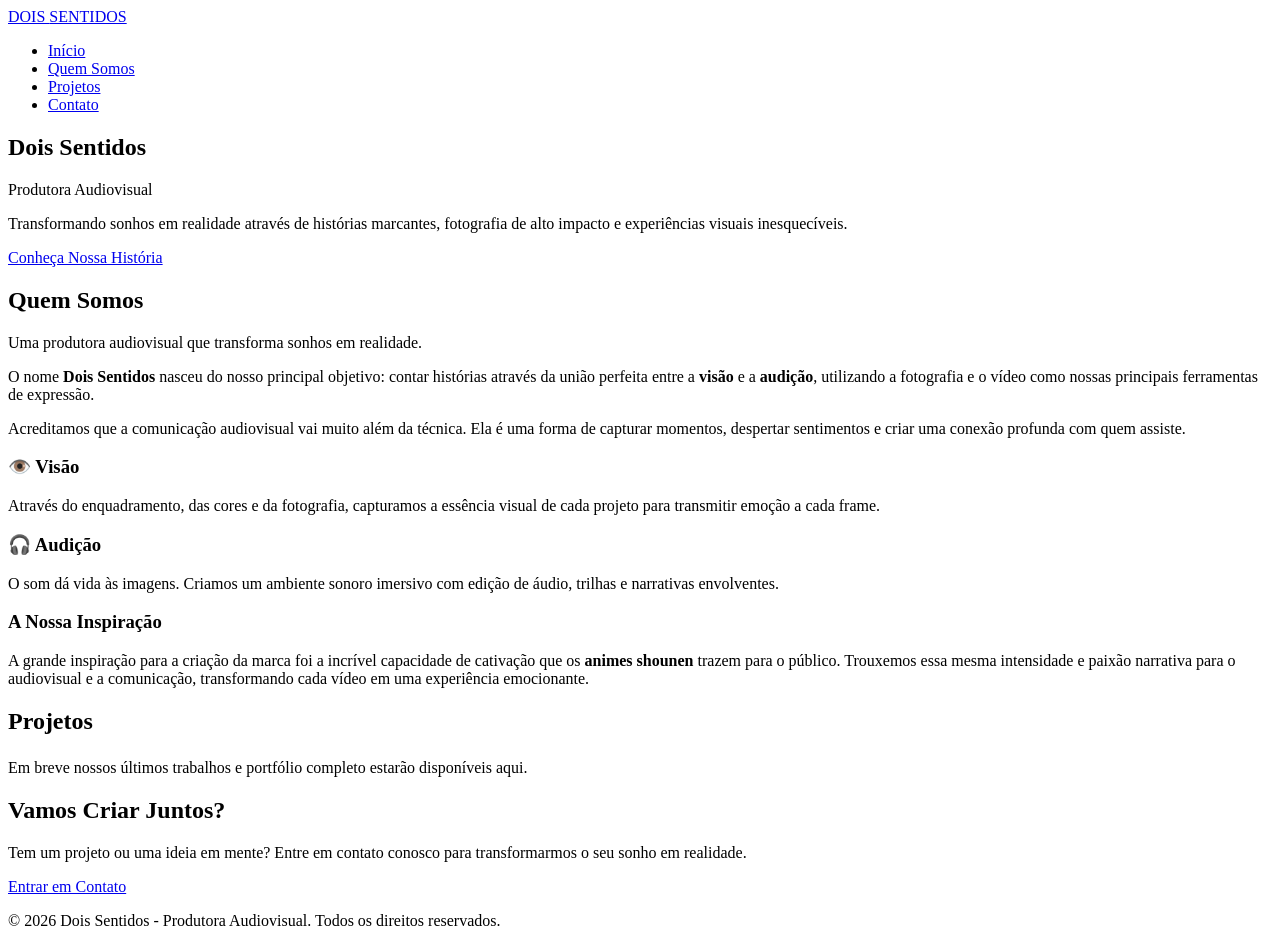
==== index.html @ 5d91cd1f "Add files via upload" ====
<!DOCTYPE html>
<html lang="pt-BR">
<head>
    <meta charset="UTF-8">
    <meta name="viewport" content="width=device-width, initial-scale=1.0">
    <title>Dois Sentidos - Produtora Audiovisual</title>
    
    <!-- Tipografia Cinematográfica -->
    <link rel="preconnect" href="https://fonts.googleapis.com">
    <link rel="preconnect" href="https://fonts.gstatic.com" crossorigin>
    <link href="https://fonts.googleapis.com/css2?family=Cinzel:wght@600;800&family=Plus+Jakarta+Sans:wght@300;400;600;700&display=swap" rel="stylesheet">


    <!-- Cabeçalho / Navegação -->
    <header>
        <a href="#home" class="logo" aria-label="Dois Sentidos - Página inicial">DOIS <span>SENTIDOS</span></a>
        <nav>
            <ul>
                <li><a href="#home">Início</a></li>
                <li><a href="#quem-somos">Quem Somos</a></li>
                <li><a href="#projetos">Projetos</a></li>
                <li><a href="#contato">Contato</a></li>
            </ul>
        </nav>
    </header>

    <!-- Seção Principal (Hero) -->
    <section id="home" class="hero">
        <h1>Dois Sentidos</h1>
        <p class="subtitle">Produtora Audiovisual</p>
        <p class="description">
            Transformando sonhos em realidade através de histórias marcantes, fotografia de alto impacto e experiências visuais inesquecíveis.
        </p>
        <a href="#quem-somos" class="btn">Conheça Nossa História</a>
    </section>

    <!-- Seção Quem Somos -->
    <section id="quem-somos" class="section">
        <h2 class="section-title">Quem Somos</h2>
        
        <div class="about-grid">
            <div class="about-text">
                <p class="about-highlight">
                    Uma produtora audiovisual que transforma sonhos em realidade.
                </p>
                <p>
                    O nome <strong>Dois Sentidos</strong> nasceu do nosso principal objetivo: contar histórias através da união perfeita entre a <strong>visão</strong> e a <strong>audição</strong>, utilizando a fotografia e o vídeo como nossas principais ferramentas de expressão.
                </p>
                <p>
                    Acreditamos que a comunicação audiovisual vai muito além da técnica. Ela é uma forma de capturar momentos, despertar sentimentos e criar uma conexão profunda com quem assiste.
                </p>
            </div>

            <div class="senses-cards">
                <div class="sense-card">
                    <h3>👁️ Visão</h3>
                    <p>Através do enquadramento, das cores e da fotografia, capturamos a essência visual de cada projeto para transmitir emoção a cada frame.</p>
                </div>
                <div class="sense-card">
                    <h3>🎧 Audição</h3>
                    <p>O som dá vida às imagens. Criamos um ambiente sonoro imersivo com edição de áudio, trilhas e narrativas envolventes.</p>
                </div>
            </div>
        </div>

        <!-- Bloco de Inspiração -->
        <div class="inspiration-box">
            <h3>A Nossa Inspiração</h3>
            <p>
                A grande inspiração para a criação da marca foi a incrível capacidade de cativação que os <strong>animes shounen</strong> trazem para o público. Trouxemos essa mesma intensidade e paixão narrativa para o audiovisual e a comunicação, transformando cada vídeo em uma experiência emocionante.
            </p>
        </div>
    </section>

    <!-- Seção Projetos -->
    <section id="projetos" class="section">
        <h2 class="section-title">Projetos</h2>
        <p style="color: var(--text-muted); margin-top: 1.5rem;">
            Em breve nossos últimos trabalhos e portfólio completo estarão disponíveis aqui.
        </p>
    </section>

    <!-- Seção Contato -->
    <section id="contato" class="section contact">
        <h2 class="section-title">Vamos Criar Juntos?</h2>
        <p>Tem um projeto ou uma ideia em mente? Entre em contato conosco para transformarmos o seu sonho em realidade.</p>
        <a href="contato2.html" target="_blank" rel="noopener noreferrer" class="btn">Entrar em Contato</a>
    </section>

    <!-- Rodapé -->
    <footer>
        <p>&copy; 2026 Dois Sentidos - Produtora Audiovisual. Todos os direitos reservados.</p>
    </footer>

</body>
</html>
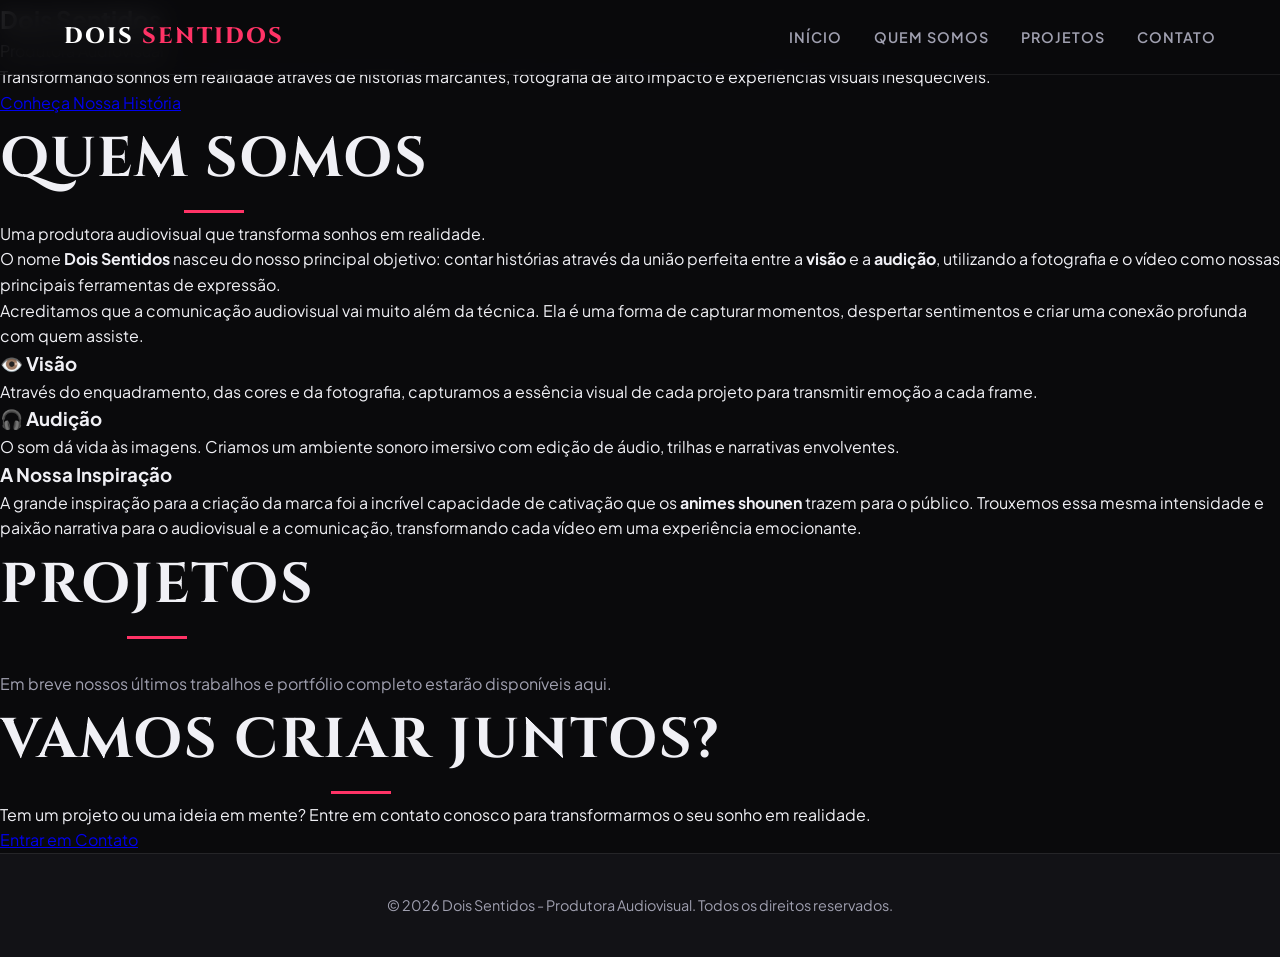
==== commit dd69c3c3: "Update index.html" ====
--- a/index.html
+++ b/index.html
@@ -4,7 +4,7 @@
     <meta charset="UTF-8">
     <meta name="viewport" content="width=device-width, initial-scale=1.0">
     <title>Dois Sentidos - Produtora Audiovisual</title>
-    
+    <link rel="stylesheet" href="style.css">
     <!-- Tipografia Cinematográfica -->
     <link rel="preconnect" href="https://fonts.googleapis.com">
     <link rel="preconnect" href="https://fonts.gstatic.com" crossorigin>
@@ -93,4 +93,5 @@
     </footer>
 
 </body>
-</html>+
+</html>
--- a/style.css
+++ b/style.css
@@ -0,0 +1,463 @@
+:root {
+    --bg-dark: #0a0a0c;
+    --bg-card: #121216;
+    --bg-modal: #16161c;
+    --accent: #ff3366;
+    --accent-glow: rgba(255, 51, 102, 0.35);
+    --text-main: #f0f0f5;
+    --text-muted: #a0a0b0;
+    --border: rgba(255, 255, 255, 0.08);
+    --font-heading: 'Cinzel', serif;
+    --font-body: 'Plus Jakarta Sans', sans-serif;
+}
+
+* {
+    margin: 0;
+    padding: 0;
+    box-sizing: border-box;
+}
+
+html {
+    scroll-behavior: smooth;
+}
+
+body {
+    background-color: var(--bg-dark);
+    color: var(--text-main);
+    font-family: var(--font-body);
+    line-height: 1.6;
+    overflow-x: hidden;
+}
+
+header {
+    position: fixed;
+    top: 0;
+    width: 100%;
+    z-index: 1000;
+    background: rgba(10, 10, 12, 0.85);
+    backdrop-filter: blur(12px);
+    border-bottom: 1px solid var(--border);
+    padding: 1.2rem 5%;
+    display: flex;
+    justify-content: space-between;
+    align-items: center;
+}
+
+.logo {
+    font-family: var(--font-heading);
+    font-size: 1.4rem;
+    font-weight: 800;
+    letter-spacing: 2px;
+    color: #fff;
+    text-decoration: none;
+}
+
+.logo span {
+    color: var(--accent);
+}
+
+nav ul {
+    display: flex;
+    list-style: none;
+    gap: 2rem;
+}
+
+nav a {
+    color: var(--text-muted);
+    text-decoration: none;
+    font-size: 0.9rem;
+    font-weight: 600;
+    transition: all 0.3s ease;
+    text-transform: uppercase;
+    letter-spacing: 1px;
+}
+
+nav a:hover, nav a.active {
+    color: var(--accent);
+}
+
+.portfolio-hero {
+    padding: 10rem 5% 3rem;
+    text-align: center;
+    background: radial-gradient(circle at center, rgba(255, 51, 102, 0.12) 0%, rgba(10, 10, 12, 1) 70%);
+}
+
+.section-title {
+    font-family: var(--font-heading);
+    font-size: clamp(2.2rem, 5vw, 3.5rem);
+    margin-bottom: 1rem;
+    position: relative;
+    display: inline-block;
+    text-transform: uppercase;
+    letter-spacing: 2px;
+}
+
+.section-title::after {
+    content: '';
+    position: absolute;
+    left: 50%;
+    transform: translateX(-50%);
+    bottom: -8px;
+    width: 60px;
+    height: 3px;
+    background: var(--accent);
+}
+
+.portfolio-subtitle {
+    color: var(--text-muted);
+    max-width: 650px;
+    margin: 1.5rem auto 0;
+    font-size: 1.1rem;
+}
+
+/* Seção de Vídeos Promocionais */
+.promo-section {
+    padding: 2rem 5% 4rem;
+    max-width: 1400px;
+    margin: 0 auto;
+}
+
+.promo-grid {
+    display: grid;
+    grid-template-columns: repeat(auto-fit, minmax(480px, 1fr));
+    gap: 2.5rem;
+    margin-top: 2.5rem;
+}
+
+.promo-card {
+    background: var(--bg-card);
+    border: 1px solid var(--border);
+    border-radius: 16px;
+    overflow: hidden;
+    transition: all 0.4s ease;
+    display: flex;
+    flex-direction: column;
+}
+
+.promo-card:hover {
+    border-color: var(--accent);
+    box-shadow: 0 15px 40px rgba(0, 0, 0, 0.6), 0 0 25px rgba(255, 51, 102, 0.2);
+    transform: translateY(-5px);
+}
+
+.promo-video-wrapper {
+    position: relative;
+    width: 100%;
+    aspect-ratio: 16 / 9;
+    background: #000;
+}
+
+.promo-video-wrapper iframe {
+    width: 100%;
+    height: 100%;
+    border: none;
+}
+
+.promo-video-wrapper video {
+    width: 100%;
+    height: 100%;
+    object-fit: cover;
+}
+
+.promo-info {
+    padding: 2rem;
+}
+
+.promo-title {
+    font-family: var(--font-heading);
+    font-size: 1.3rem;
+    margin-bottom: 0.5rem;
+    color: #fff;
+}
+
+.promo-desc {
+    color: var(--text-muted);
+    font-size: 0.95rem;
+    line-height: 1.6;
+}
+
+.filter-container {
+    display: flex;
+    justify-content: center;
+    flex-wrap: wrap;
+    gap: 1rem;
+    padding: 2rem 5% 3rem;
+    max-width: 1100px;
+    margin: 0 auto;
+}
+
+.filter-btn {
+    background: var(--bg-card);
+    border: 1px solid var(--border);
+    color: var(--text-muted);
+    padding: 0.7rem 1.5rem;
+    border-radius: 50px;
+    cursor: pointer;
+    font-family: var(--font-body);
+    font-weight: 600;
+    font-size: 0.9rem;
+    transition: all 0.3s ease;
+}
+
+.filter-btn:hover, .filter-btn.active {
+    background: var(--accent);
+    border-color: var(--accent);
+    color: #fff;
+    box-shadow: 0 0 20px var(--accent-glow);
+    transform: translateY(-2px);
+}
+
+.portfolio-grid {
+    display: grid;
+    grid-template-columns: repeat(auto-fill, minmax(360px, 1fr));
+    gap: 2.5rem;
+    padding: 0 5% 6rem;
+    max-width: 1400px;
+    margin: 0 auto;
+}
+
+.project-card {
+    background: var(--bg-card);
+    border: 1px solid var(--border);
+    border-radius: 16px;
+    overflow: hidden;
+    transition: all 0.4s cubic-bezier(0.165, 0.84, 0.44, 1);
+    display: flex;
+    flex-direction: column;
+}
+
+.project-card:hover {
+    transform: translateY(-8px);
+    border-color: var(--accent);
+    box-shadow: 0 10px 30px rgba(0, 0, 0, 0.5), 0 0 20px rgba(255, 51, 102, 0.15);
+}
+
+.project-thumbnail {
+    position: relative;
+    width: 100%;
+    height: 220px;
+    overflow: hidden;
+    background: #1a1a22;
+}
+
+.project-thumbnail img {
+    width: 100%;
+    height: 100%;
+    object-fit: cover;
+    transition: transform 0.6s ease;
+}
+
+.project-card:hover .project-thumbnail img {
+    transform: scale(1.08);
+}
+
+.project-category-badge {
+    position: absolute;
+    top: 15px;
+    left: 15px;
+    background: rgba(10, 10, 12, 0.8);
+    backdrop-filter: blur(8px);
+    border: 1px solid var(--border);
+    color: var(--accent);
+    padding: 0.3rem 0.9rem;
+    border-radius: 20px;
+    font-size: 0.75rem;
+    font-weight: 700;
+    text-transform: uppercase;
+    letter-spacing: 1px;
+    z-index: 2;
+}
+
+.project-info {
+    padding: 2rem;
+    display: flex;
+    flex-direction: column;
+    flex-grow: 1;
+}
+
+.project-title {
+    font-family: var(--font-heading);
+    font-size: 1.35rem;
+    margin-bottom: 0.8rem;
+    color: var(--text-main);
+}
+
+.project-description {
+    color: var(--text-muted);
+    font-size: 0.95rem;
+    margin-bottom: 1.5rem;
+    flex-grow: 1;
+    line-height: 1.6;
+}
+
+.btn-detail {
+    align-self: flex-start;
+    background: transparent;
+    color: var(--accent);
+    border: 1px solid var(--accent);
+    padding: 0.6rem 1.4rem;
+    border-radius: 30px;
+    font-weight: 600;
+    font-size: 0.85rem;
+    cursor: pointer;
+    transition: all 0.3s ease;
+    text-decoration: none;
+    letter-spacing: 0.5px;
+}
+
+.btn-detail:hover {
+    background: var(--accent);
+    color: #fff;
+    box-shadow: 0 0 15px var(--accent-glow);
+}
+
+.modal-overlay {
+    position: fixed;
+    top: 0;
+    left: 0;
+    width: 100%;
+    height: 100%;
+    background: rgba(5, 5, 7, 0.85);
+    backdrop-filter: blur(10px);
+    display: flex;
+    justify-content: center;
+    align-items: center;
+    z-index: 2000;
+    opacity: 0;
+    visibility: hidden;
+    transition: all 0.3s ease;
+    padding: 1.5rem;
+}
+
+.modal-overlay.active {
+    opacity: 1;
+    visibility: visible;
+}
+
+.modal-content {
+    background: var(--bg-modal);
+    border: 1px solid var(--border);
+    border-radius: 20px;
+    width: 100%;
+    max-width: 800px;
+    max-height: 90vh;
+    overflow-y: auto;
+    position: relative;
+    transform: scale(0.95);
+    transition: transform 0.3s cubic-bezier(0.165, 0.84, 0.44, 1);
+    box-shadow: 0 20px 50px rgba(0,0,0,0.8);
+}
+
+.modal-overlay.active .modal-content {
+    transform: scale(1);
+}
+
+.modal-close {
+    position: absolute;
+    top: 20px;
+    right: 20px;
+    background: rgba(255, 255, 255, 0.08);
+    border: none;
+    color: #fff;
+    width: 40px;
+    height: 40px;
+    border-radius: 50%;
+    font-size: 1.2rem;
+    cursor: pointer;
+    display: flex;
+    justify-content: center;
+    align-items: center;
+    transition: background 0.3s ease;
+    z-index: 10;
+}
+
+.modal-close:hover {
+    background: var(--accent);
+}
+
+.modal-video-container {
+    width: 100%;
+    height: 380px;
+    background: #000;
+    position: relative;
+}
+
+.modal-video-container img {
+    width: 100%;
+    height: 100%;
+    object-fit: cover;
+}
+
+.modal-body {
+    padding: 2.5rem;
+}
+
+.modal-title {
+    font-family: var(--font-heading);
+    font-size: 1.8rem;
+    margin-bottom: 0.5rem;
+    color: #fff;
+}
+
+.modal-meta {
+    color: var(--accent);
+    font-size: 0.9rem;
+    font-weight: 600;
+    text-transform: uppercase;
+    letter-spacing: 1px;
+    margin-bottom: 1.5rem;
+}
+
+.modal-description {
+    color: var(--text-muted);
+    font-size: 1.05rem;
+    line-height: 1.8;
+    margin-bottom: 2rem;
+}
+
+.modal-specs {
+    display: grid;
+    grid-template-columns: repeat(auto-fit, minmax(200px, 1fr));
+    gap: 1.2rem;
+    border-top: 1px solid var(--border);
+    padding-top: 1.5rem;
+}
+
+.spec-item span:first-child {
+    display: block;
+    font-size: 0.8rem;
+    color: var(--text-muted);
+    text-transform: uppercase;
+    letter-spacing: 1px;
+}
+
+.spec-item span:last-child {
+    font-size: 1rem;
+    font-weight: 600;
+    color: var(--text-main);
+}
+
+footer {
+    border-top: 1px solid var(--border);
+    padding: 2.5rem 5%;
+    text-align: center;
+    color: var(--text-muted);
+    font-size: 0.9rem;
+    background: var(--bg-card);
+}
+
+@media (max-width: 868px) {
+    header {
+        flex-direction: column;
+        gap: 1rem;
+    }
+    nav ul {
+        gap: 1.2rem;
+    }
+    .portfolio-grid, .promo-grid {
+        grid-template-columns: 1fr;
+    }
+    .modal-video-container {
+        height: 240px;
+    }
+}
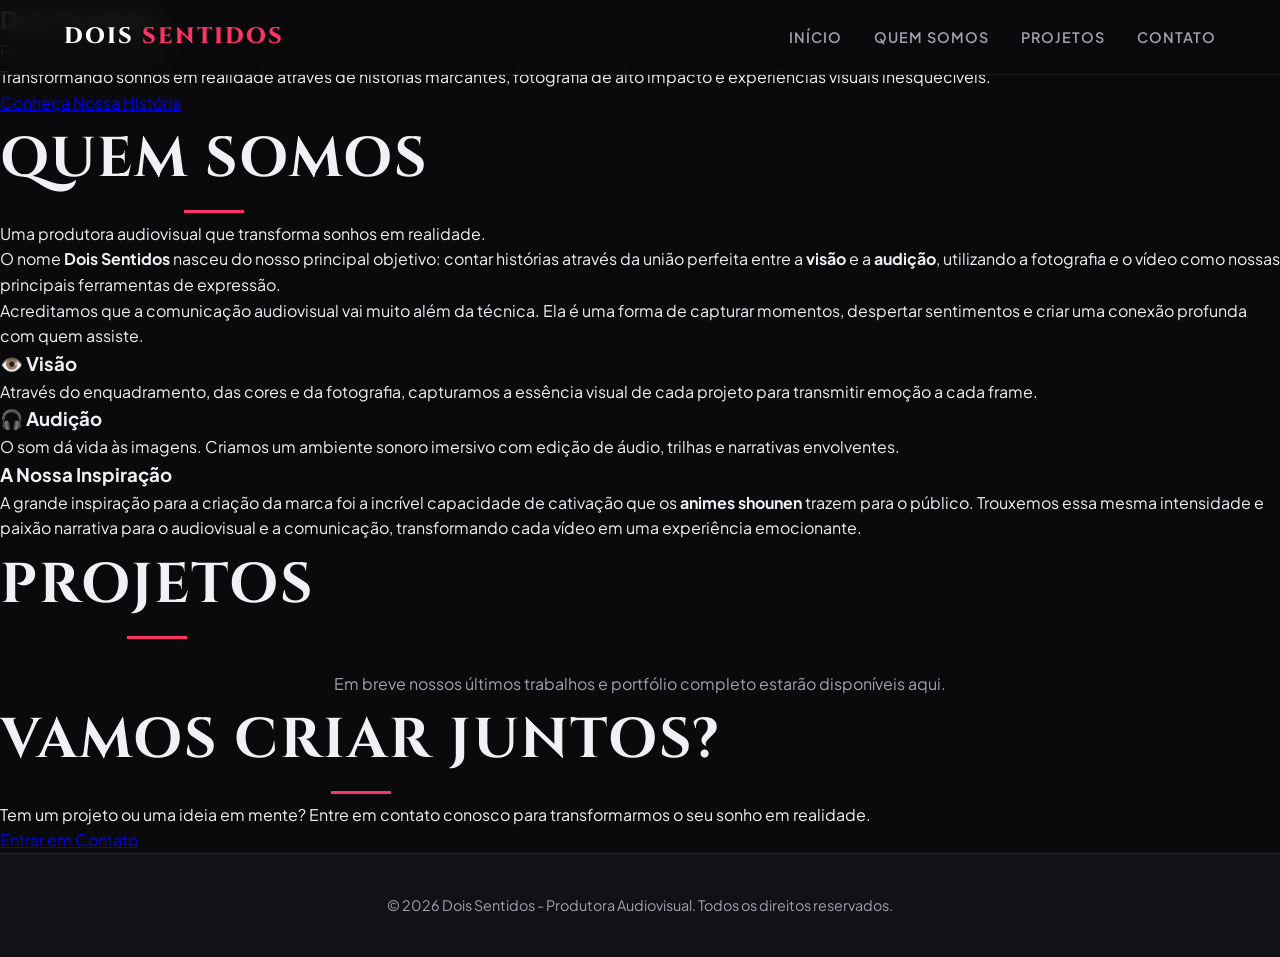
==== commit c2b6974f: "Update index.html" ====
--- a/index.html
+++ b/index.html
@@ -4,12 +4,15 @@
     <meta charset="UTF-8">
     <meta name="viewport" content="width=device-width, initial-scale=1.0">
     <title>Dois Sentidos - Produtora Audiovisual</title>
+    
     <link rel="stylesheet" href="style.css">
+    
     <!-- Tipografia Cinematográfica -->
     <link rel="preconnect" href="https://fonts.googleapis.com">
     <link rel="preconnect" href="https://fonts.gstatic.com" crossorigin>
     <link href="https://fonts.googleapis.com/css2?family=Cinzel:wght@600;800&family=Plus+Jakarta+Sans:wght@300;400;600;700&display=swap" rel="stylesheet">
-
+</head>
+<body>
 
     <!-- Cabeçalho / Navegação -->
     <header>
@@ -75,7 +78,7 @@
     <!-- Seção Projetos -->
     <section id="projetos" class="section">
         <h2 class="section-title">Projetos</h2>
-        <p style="color: var(--text-muted); margin-top: 1.5rem;">
+        <p style="color: var(--text-muted); margin-top: 1.5rem; text-align: center;">
             Em breve nossos últimos trabalhos e portfólio completo estarão disponíveis aqui.
         </p>
     </section>
@@ -93,5 +96,4 @@
     </footer>
 
 </body>
-
 </html>
